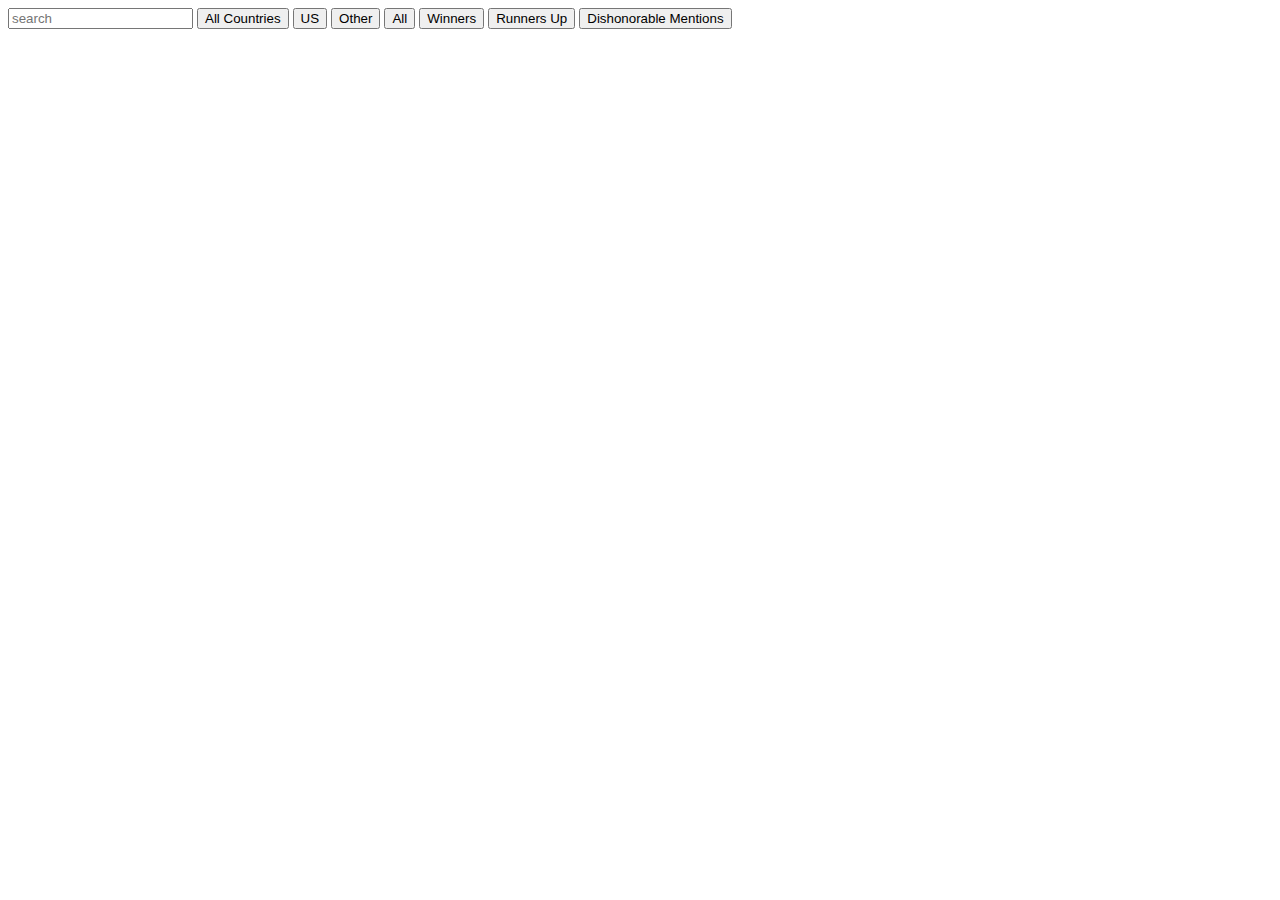
==== BLFC/BLFC.html @ 2a241768 "created BLFC" ====
<!DOCTYPE HTML>
<html lang="en">
<head>
  <meta charset="UTF-8">
  <title>Bulwer-Lytton Fiction Contest</title>
  <script src='https://code.jquery.com/jquery-2.1.3.min.js'></script>
  <script src='http://cykod.github.io/Collection.js/packery.pkgd.min.js'></script>
  <script src='http://cykod.github.io/Collection.js/tabletop.js'></script>
  <script src='http://cykod.github.io/Collection.js/collection.js'></script>
  <link type='text/css' rel='stylesheet' href='style.css' />
</head>
<body>

<div id='filter-bar-wrapper'>
  <div id='filter-bar'>
    <input type='text' id='search' placeholder='search'/>
    
    <button data-country=""      class='country selected' id="all-button">All Countries</button>
    <button data-country="US"  class='country'>US</button>
    <button data-country="Other"   class='country'>Other</button>

    <button data-award=""      class='award selected' id="all-button">All</button>
    <button data-award="Winner"  class='award'>Winners</button>
    <button data-award="Runner Up"   class='award'>Runners Up</button>
    <button data-award="Dishonorable Mention"   class='award'>Dishonorable Mentions</button>

  </div>
</div>

<ul class='collection'>
 


</ul>

<div class='overlay'></div>
<div class='modal'></div>
<script>




//:::::::::::::::::::::::::::::::::::::::::::::::::js::::::::::::::::::::::::::::::::::::::::::::::::::::::://


function addItem(item) {
  var $li = $("<li>").addClass("item").addClass(item.Country).addClass(item.Award);

  $li.attr("data-country",item.Country);
  $li.attr("data-award",item.Award);

  var $p = $("<p class='sentence'>").text(item.Sentence);

  $li.append($p);

  $li.on("click",function(e) {
      showModal(item);
  });

  $(".collection").append($li);
};

function addItems(data) {
  for(var i=0;i<data.length;i++) {
    addItem(data[i]);
  }
}


function callback(data) { 

  addItems(data);

  var $container = $('.collection');
  $container.packery({
    itemSelector: '.item',
    gutter: 10
  });

  var myCollection = $(".item").collection({
    filters: { 
      "title": "p",
      "country": "[data-country]",
      "award": "[data-award]"
    },

    update: function() { 
      $container.packery(); 
      setTimeout(function() { $container.packery()},600);
    },
    hide: function($elem) { $elem.hide(); },
    show: function($elem) { $elem.fadeIn(500); },
  });

  $(".country").on("click",function(e) {
      var country = $(this).data("country");
      $("#filter-bar button").removeClass("selected");
      $(this).addClass("selected");
      myCollection.filtered("country",country);
  });

  $(".award").on("click",function(e) {
      var award = $(this).data("award");
      $("#filter-bar button").removeClass("selected");
      $(this).addClass("selected");
      myCollection.filtered("award",award);
  });  

  $("#search").on("change keyup",function(e) {
      myCollection.filtered("title", $(this).val());
  });


}


  Tabletop.init( { key: "https://docs.google.com/spreadsheets/d/1-0HNqjxOHgJgv7tDsfRtVLdG_UOGmkdIdZSgCFPWOyE/pubhtml?gid=0&single=true",
                   callback: callback,
                   simpleSheet: true } )


</script>
  
</body>
</html>
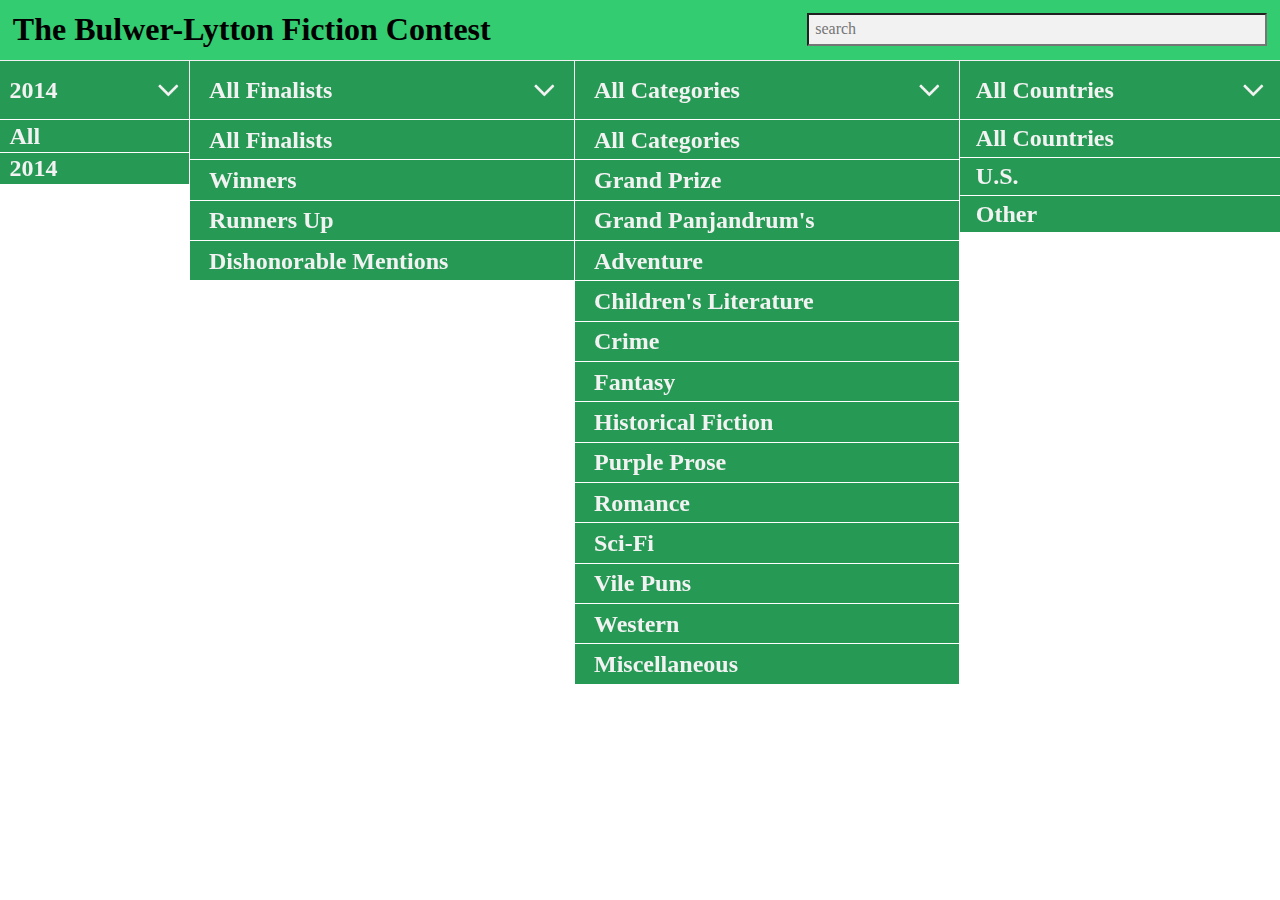
==== commit 81179063: "finished blfc" ====
--- a/BLFC/BLFC.html
+++ b/BLFC/BLFC.html
@@ -7,27 +7,87 @@
   <script src='http://cykod.github.io/Collection.js/packery.pkgd.min.js'></script>
   <script src='http://cykod.github.io/Collection.js/tabletop.js'></script>
   <script src='http://cykod.github.io/Collection.js/collection.js'></script>
-  <link type='text/css' rel='stylesheet' href='style.css' />
+  <link type='text/css' rel='stylesheet' href='BLFC.css' />
+  <link href='http://fonts.googleapis.com/css?family=Merriweather:300,900' rel='BLFC.css' type='text/css'>
 </head>
 <body>
 
-<div id='filter-bar-wrapper'>
-  <div id='filter-bar'>
+<div id="nav">
+<div class="header">
+    <h1 class="main-title">
+      The Bulwer-Lytton Fiction Contest
+    </h1>
     <input type='text' id='search' placeholder='search'/>
-    
-    <button data-country=""      class='country selected' id="all-button">All Countries</button>
-    <button data-country="US"  class='country'>US</button>
-    <button data-country="Other"   class='country'>Other</button>
-
-    <button data-award=""      class='award selected' id="all-button">All</button>
-    <button data-award="Winner"  class='award'>Winners</button>
-    <button data-award="Runner Up"   class='award'>Runners Up</button>
-    <button data-award="Dishonorable Mention"   class='award'>Dishonorable Mentions</button>
-
-  </div>
 </div>
 
+<div id="filter-nav">
+    <div id="nav-item" class="year-click-nav">
+      <ul class="no-js">
+        <li>
+          <a href="#" class="clicker"><span class="nav-state">2014</span><img src="drop-icon.png" id="drop-icon" alt="drop-icon"></a>
+          <ul>
+            <li data-year="" id="filter-item" class='year selected' id="all-button"><a href="#">All</a></li>
+            <li data-year="2014" id="filter-item" class='year'><a href="#">2014</a></li>
+          </ul>
+        </li>
+      </ul>  
+    </div>
+    <div id="nav-item" class="awards-click-nav">
+      <ul class="no-js">
+        <li>
+          <a href="#" class="clicker"><span class="nav-state">All Finalists</span><img src="drop-icon.png" id="drop-icon" alt="drop-icon"></a>
+          <ul>
+            <li data-award=""      id="filter-item" class='award selected' id="all-button"><a href="#">All Finalists</a></li>
+            <li data-award="Winner"  id="filter-item" class='award'><a href="#">Winners</a></li>
+            <li data-award="Runner Up"  id="filter-item" class='award'><a href="#">Runners Up</a></li>
+            <li data-award="Dishonorable Mention"  id="filter-item" class='award'><a href="#">Dishonorable Mentions</a></li>
+          </ul>
+        </li>
+      </ul>  
+    </div>
+    <div id="nav-item" class="categories-click-nav">
+      <ul class="no-js">
+        <li>
+          <a href="#" class="clicker"><span class="nav-state">All Categories</span><img src="drop-icon.png" id="drop-icon" alt="drop-icon"></a>
+          <ul>
+            <li data-category="" id="filter-item" class='category selected' id="all-button"><a href="#">All Categories</a></li>
+            <li data-category="Grand Prize" id="filter-item" class='category'><a href="#">Grand Prize</a></li>
+            <li data-category="Grand Panjandrum's"  id="filter-item" class='category'><a href="#">Grand Panjandrum's</a></li>
+            <li data-category="Adventure"  id="filter-item" class='category'><a href="#">Adventure</a></li>
+            <li data-category="Children's Literature" id="filter-item" class='category'><a href="#">Children's Literature</a></li>
+            <li data-category="Crime" id="filter-item" class='category'><a href="#">Crime</a></li>
+            <li data-category="Fantasy" id="filter-item" class='category'><a href="#">Fantasy</a></li>
+            <li data-category="Historical Fiction" id="filter-item" class='category'><a href="#">Historical Fiction</a></li>
+            <li data-category="Purple Prose" id="filter-item" class='category'><a href="#">Purple Prose</a></li>
+            <li data-category="Romance" id="filter-item" class='category'><a href="#">Romance</a></li>
+            <li data-category="Sci-Fi" id="filter-item" class='category'><a href="#">Sci-Fi</a></li>
+            <li data-category="Vile Puns" id="filter-item" class='category'><a href="#">Vile Puns</a></li>
+            <li data-category="Western" id="filter-item" class='category'><a href="#">Western</a></li>
+            <li data-category="Miscellaneous" id="filter-item" class='category'><a href="#">Miscellaneous</a></li>
+          </ul>
+        </li>
+      </ul>
+    </div>
+    <div id="nav-item" class="country-click-nav">
+      <ul class="no-js">
+        <li>
+          <a href="#" class="clicker"><span class="nav-state">All Countries</span><img src="drop-icon.png" id="drop-icon" alt="drop-icon"></a>
+          <ul>
+            <li data-country=""    id="filter-item"  class='country selected' id="all-button"><a href="#">All Countries</a></li>
+            <li data-country="US" id="filter-item" class='country'><a href="#">U.S.</a></li>
+            <li data-country="Other"  id="filter-item" class='country'><a href="#">Other</a></li>
+          </ul>
+        </li>
+      </ul>  
+    </div>
+</div>
+</div>
+
+<div id="below-nav-padding"></div>
+
+
 <ul class='collection'>
+
  
 
 
@@ -37,28 +97,69 @@
 <div class='modal'></div>
 <script>
 
+//an <li> looks like this//
+
+//<li class="item year award category country">
+//  <p id="sentence">
+//    here is the sentence
+//  </p>
+//  <div id="more-icon-wrapper">
+//    <img src='more-icon.png' id='more-icon'/>
+//  </div>
+//  <div class="description">
+//    name
+//    state
+//    category
+//    award
+//    year
+//  </div>
+//</li>
+
+
+//ask pascal about//
+//--vertically centering sentences
+//--changing filter names to what was selected
+
 
 
 
 //:::::::::::::::::::::::::::::::::::::::::::::::::js::::::::::::::::::::::::::::::::::::::::::::::::::::::://
 
+//////////filter items/////////////////
 
 function addItem(item) {
-  var $li = $("<li>").addClass("item").addClass(item.Country).addClass(item.Award);
-
+  var $li = $("<li>").addClass("item").addClass(item.Year).addClass(item.Award).addClass(item.Category).addClass(item.Country);
+
+  $li.attr("data-year",item.Year);
+  $li.attr("data-award",item.Award);
+  $li.attr("data-category",item.Category);
   $li.attr("data-country",item.Country);
-  $li.attr("data-award",item.Award);
-
-  var $p = $("<p class='sentence'>").text(item.Sentence);
-
-  $li.append($p);
+
+  var $p = $("<p id='sentence'>").text(item.Sentence);
+  var $name = $("<p id='name'>").text(item.Name);
+  var $state = $("<p id='state'>").text(item.State);
+  var $category = $("<p id='category'>").text(item.Category);
+  var $award = $("<p id='award'>").text(item.Award);
+  var $year = $("<p id='year'>").text(item.Year);
+  var $moreicon = $("<img src='more-icon.png' id='more-icon'/>");
+  var $moreiconwrapper = $("<div id='more-icon-wrapper'>").append($moreicon);
+  var $description = $("<div class='description'>").append($name).append($state).append($award).append($category).append($year);
+
+  $li.append($description).append($moreiconwrapper).append($p);
 
   $li.on("click",function(e) {
       showModal(item);
   });
 
+//description reveal//
+    $moreiconwrapper.on("click",function(e) {
+    $description.toggleClass("slide-in");
+});
+//------------------//
+
   $(".collection").append($li);
 };
+
 
 function addItems(data) {
   for(var i=0;i<data.length;i++) {
@@ -66,6 +167,11 @@
   }
 }
 
+//////////////////////////////////////////////
+
+
+
+/////////////////packery/////////////////////
 
 function callback(data) { 
 
@@ -80,8 +186,10 @@
   var myCollection = $(".item").collection({
     filters: { 
       "title": "p",
-      "country": "[data-country]",
-      "award": "[data-award]"
+      "year": "[data-year]",
+      "award": "[data-award]",
+      "category": "[data-category]",
+      "country": "[data-country]"
     },
 
     update: function() { 
@@ -92,34 +200,124 @@
     show: function($elem) { $elem.fadeIn(500); },
   });
 
+  $("#search").on("change keyup",function(e) {
+      myCollection.filtered("title", $(this).val());
+  });
+
+  $(".year").on("click",function(e) {
+      var year = $(this).data("year");
+      $("#filter-bar button").removeClass("selected");
+      $(this).addClass("selected");
+      myCollection.filtered("year",year);
+      $(".year-click-nav .nav-state").text($(this).text());
+    });
+
+  $(".award").on("click",function(e) {
+      var award = $(this).data("award");
+      $("#filter-bar button").removeClass("selected");
+      $(this).addClass("selected");
+      myCollection.filtered("award",award);
+      $(".awards-click-nav .nav-state").text($(this).text());
+  });
+
+  $(".category").on("click",function(e) {
+      var category = $(this).data("category");
+      $("#filter-bar button").removeClass("selected");
+      $(this).addClass("selected");
+      myCollection.filtered("category",category);
+      $(".categories-click-nav .nav-state").text($(this).text());
+  });       
+
   $(".country").on("click",function(e) {
       var country = $(this).data("country");
       $("#filter-bar button").removeClass("selected");
       $(this).addClass("selected");
       myCollection.filtered("country",country);
-  });
-
-  $(".award").on("click",function(e) {
-      var award = $(this).data("award");
-      $("#filter-bar button").removeClass("selected");
-      $(this).addClass("selected");
-      myCollection.filtered("award",award);
-  });  
-
-  $("#search").on("change keyup",function(e) {
-      myCollection.filtered("title", $(this).val());
-  });
-
-
+      $(".country-click-nav .nav-state").text($(this).text());
+  }); 
 }
 
+//////////////////////////////////////////////////////////////
+
+
+///////////////////google spreadsheet link///////////////////
 
   Tabletop.init( { key: "https://docs.google.com/spreadsheets/d/1-0HNqjxOHgJgv7tDsfRtVLdG_UOGmkdIdZSgCFPWOyE/pubhtml?gid=0&single=true",
                    callback: callback,
                    simpleSheet: true } )
 
+/////////////////////////////////////////////////////////////
+
+
+////////////////////Clickable Dropdowns///////////////////////
+
+  $(function() {
+      $('.year-click-nav > ul').toggleClass('no-js js');
+      $('.year-click-nav .js ul').hide();
+      $('.year-click-nav .js').click(function(e) {
+        $('.year-click-nav .js ul').slideToggle(200);
+        $('.clicker').toggleClass('active');
+        e.stopPropagation();
+      });
+      $(document).click(function() {
+        if ($('.year-click-nav .js ul').is(':visible')) {
+          $('.year-click-nav .js ul', this).slideUp();
+          $('.clicker').removeClass('active');
+        }
+      });
+    });
+
+  $(function() {
+      $('.awards-click-nav > ul').toggleClass('no-js js');
+      $('.awards-click-nav .js ul').hide();
+      $('.awards-click-nav .js').click(function(e) {
+        $('.awards-click-nav .js ul').slideToggle(200);
+        $('.clicker').toggleClass('active');
+        e.stopPropagation();
+      });
+      $(document).click(function() {
+        if ($('.awards-click-nav .js ul').is(':visible')) {
+          $('.awards-click-nav .js ul', this).slideUp();
+          $('.clicker').removeClass('active');
+        }
+      });
+    });
+
+  $(function() {
+      $('.categories-click-nav > ul').toggleClass('no-js js');
+      $('.categories-click-nav .js ul').hide();
+      $('.categories-click-nav .js').click(function(e) {
+        $('.categories-click-nav .js ul').slideToggle(200);
+        $('.clicker').toggleClass('active');
+        e.stopPropagation();
+      });
+      $(document).click(function() {
+        if ($('.categories-click-nav .js ul').is(':visible')) {
+          $('.categories-click-nav .js ul', this).slideUp();
+          $('.clicker').removeClass('active');
+        }
+      });
+    });
+
+  $(function() {
+      $('.country-click-nav > ul').toggleClass('no-js js');
+      $('.country-click-nav .js ul').hide();
+      $('.country-click-nav .js').click(function(e) {
+        $('.country-click-nav .js ul').slideToggle(200);
+        $('.clicker').toggleClass('active');
+        e.stopPropagation();
+      });
+      $(document).click(function() {
+        if ($('.country-click-nav .js ul').is(':visible')) {
+          $('.country-click-nav .js ul', this).slideUp();
+          $('.clicker').removeClass('active');
+        }
+      });
+    });
+
+//////////////////////////////////////////////////////////////
+
 
 </script>
-  
 </body>
 </html>
--- a/BLFC/BLFC.css
+++ b/BLFC/BLFC.css
@@ -0,0 +1,249 @@
+/* http://meyerweb.com/eric/tools/css/reset/ 
+   v2.0 | 20110126
+   License: none (public domain)
+*/
+
+html, body, div, span, applet, object, iframe,
+h1, h2, h3, h4, h5, h6, p, blockquote, pre,
+a, abbr, acronym, address, big, cite, code,
+del, dfn, em, img, ins, kbd, q, s, samp,
+small, strike, strong, sub, sup, tt, var,
+b, u, i, center,
+dl, dt, dd, ol, ul, li,
+fieldset, form, label, legend,
+table, caption, tbody, tfoot, thead, tr, th, td,
+article, aside, canvas, details, embed, 
+figure, figcaption, footer, header, hgroup, 
+menu, nav, output, ruby, section, summary,
+time, mark, audio, video {
+	margin: 0;
+	padding: 0;
+	border: 0;
+	font-size: 100%;
+	font: inherit;
+	vertical-align: baseline;
+}
+/* HTML5 display-role reset for older browsers */
+article, aside, details, figcaption, figure, 
+footer, header, hgroup, menu, nav, section {
+	display: block;
+}
+body {
+	line-height: 1;
+}
+ol, ul {
+	list-style: none;
+}
+blockquote, q {
+	quotes: none;
+}
+blockquote:before, blockquote:after,
+q:before, q:after {
+	content: '';
+	content: none;
+}
+table {
+	border-collapse: collapse;
+	border-spacing: 0;
+}
+
+/* END OF RESET - Start of Your CSS*/
+
+body {
+	width:100%;
+}
+
+#nav {
+	width:100%;
+	position:fixed;
+	z-index:2;
+	text-decoration: none;
+}
+
+
+.header {
+	position:relative;
+	width:100%;
+	height:60px;
+	background-color:rgb(51,204,112);
+	border-bottom: 1px solid rgb(242,242,242);
+
+}
+
+.main-title {
+	float:left;
+	margin:1%;
+	font-size:2em;
+	font-family:'Merriweather';
+	font-weight:700;
+}
+
+#search {
+	float:right;
+	height:45%;
+	width:35%;
+	margin:1%;
+	font-size:1em;
+	font-family:'Merriweather';
+	font-weight:300;
+	padding-left:.5%;
+	background-color:rgb(242,242,242);
+}
+
+#filter-nav {
+	position:relative;
+	width:100%;
+	height:60px;
+	font-family:'Merriweather';
+	font-weight:700;
+}
+
+#nav-item {
+	float:left;
+	height:60px;
+}
+
+a {
+	text-decoration:none;
+	color:rgb(242,242,242);
+}
+
+.clicker {
+	float:left;
+	width:95%;
+	padding-top:17px;
+	padding-bottom:17px;
+	font-size:1.5em;
+	padding-left:5%;
+	text-decoration: none;
+	color:rgb(242,242,242);
+}
+
+#filter-item {
+	float:left;
+	width:95%;
+	font-size:1.5em;
+	padding-top:2%;
+	padding-bottom:2%;
+	padding-left:5%;
+	border-top: 1px solid white;
+	background-color:rgb(38,153,84);
+	text-decoration: none;
+}
+
+.year-click-nav {
+	width:14.75%;
+	border-right: 1px solid rgb(242,242,242);
+	background-color:rgb(38,153,84);
+}
+
+.awards-click-nav {
+	width:30%;
+	border-right: 1px solid rgb(242,242,242);
+	background-color:rgb(38,153,84);
+}
+
+.categories-click-nav {
+	width:30%;
+	border-right: 1px solid rgb(242,242,242);
+	background-color:rgb(38,153,84);
+}
+
+.country-click-nav {
+	width:25%;
+	background-color:rgb(38,153,84);
+}
+
+#drop-icon {
+	width:1em;
+	float:right;
+	padding-right:5%;
+}
+
+#below-nav-padding {
+	position:relative;
+	width:100%;
+	height:121px;
+}
+
+.item {
+	position:relative;
+	background-color: white;
+	border-top: 1px solid rgb(229,229,229);
+	margin-bottom:-11px;
+	width:100%;
+}
+
+#sentence {
+	float:left;
+	font-size: 1.5em;
+	width:92%;
+	padding-left:3%;
+	padding-top:2%;
+	padding-bottom:2%;
+	font-family:'Merriweather';
+	font-weight:300;
+	line-height:1.3em;
+
+}
+
+#more-icon-wrapper {
+	position:relative;
+	float:left;
+	width:2.5%;
+	height:240px;
+	background-color:rgb(229,229,229);
+	z-index:1;
+	border-top: 1px solid rgb(229,229,229);
+}
+
+#more-icon {
+	width:1em;
+	position:absolute;
+	padding-top:280%;
+	padding-left:30%;
+	cursor:pointer;
+}
+
+.description {
+	position:absolute;
+	background-color:rgb(229,229,229);
+	color:rgb(38,153,84);
+	border-bottom: 1px solid rgb(229,229,229);
+	font-size:1.5em;
+	padding-top:2%;
+	padding-bottom:4%;
+	padding-left:4%;
+	width:33%;
+	height:162px;
+	text-align: left;
+	font-family:'Merriweather';
+	font-weight:700;
+	line-height:1.3em;
+	margin-left:-35%;
+	transition: transform .5s ease;
+}
+
+.slide-in {
+	transform: translate(100%,0);
+}
+
+
+
+
+
+
+
+
+
+
+
+
+
+
+
+
+
+
+
+
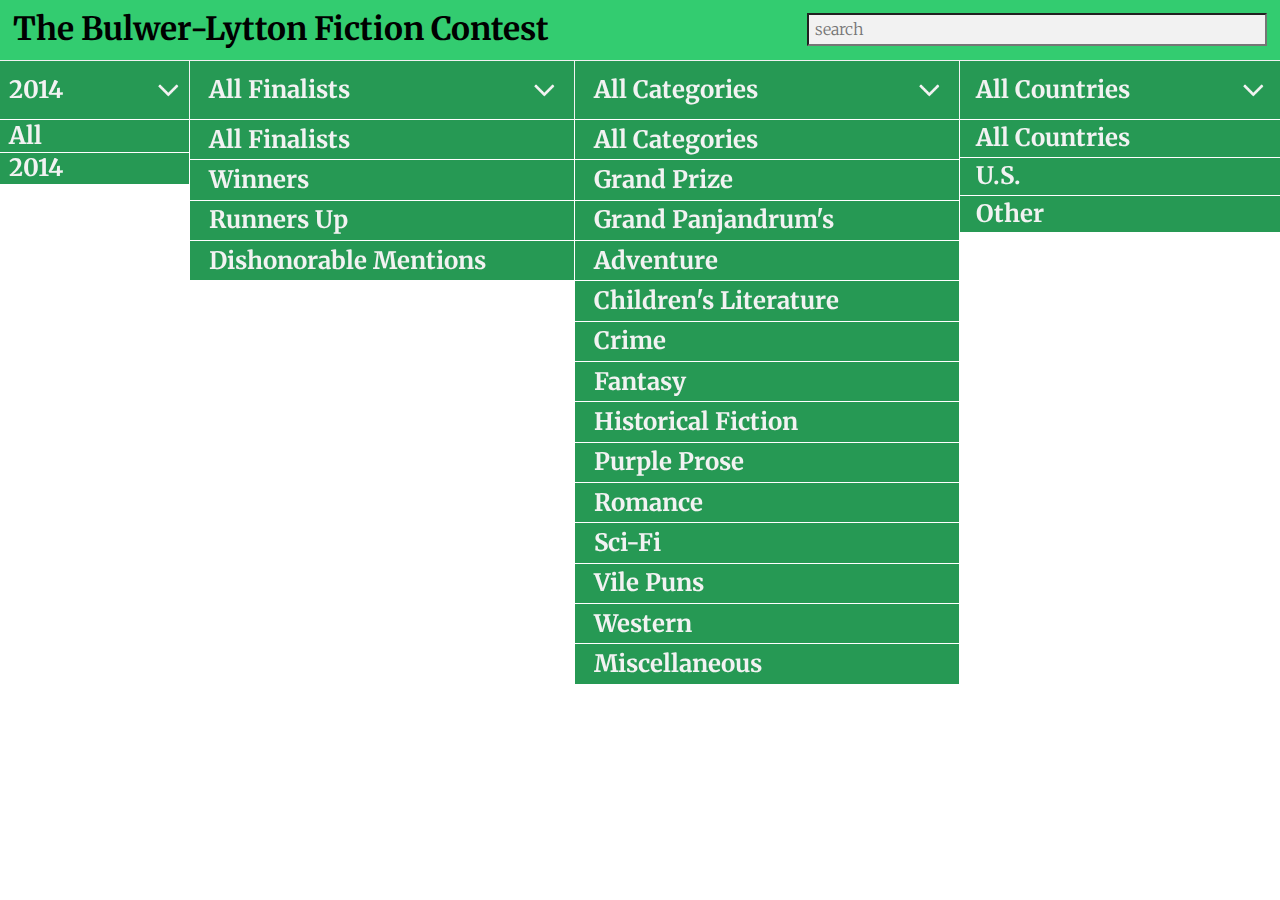
==== commit 5f700307: "changed google font" ====
--- a/BLFC/BLFC.html
+++ b/BLFC/BLFC.html
@@ -8,7 +8,7 @@
   <script src='http://cykod.github.io/Collection.js/tabletop.js'></script>
   <script src='http://cykod.github.io/Collection.js/collection.js'></script>
   <link type='text/css' rel='stylesheet' href='BLFC.css' />
-  <link href='http://fonts.googleapis.com/css?family=Merriweather:300,900' rel='BLFC.css' type='text/css'>
+  <link href='http://fonts.googleapis.com/css?family=Merriweather:300,900' rel='stylesheet' type='text/css'>
 </head>
 <body>
 
